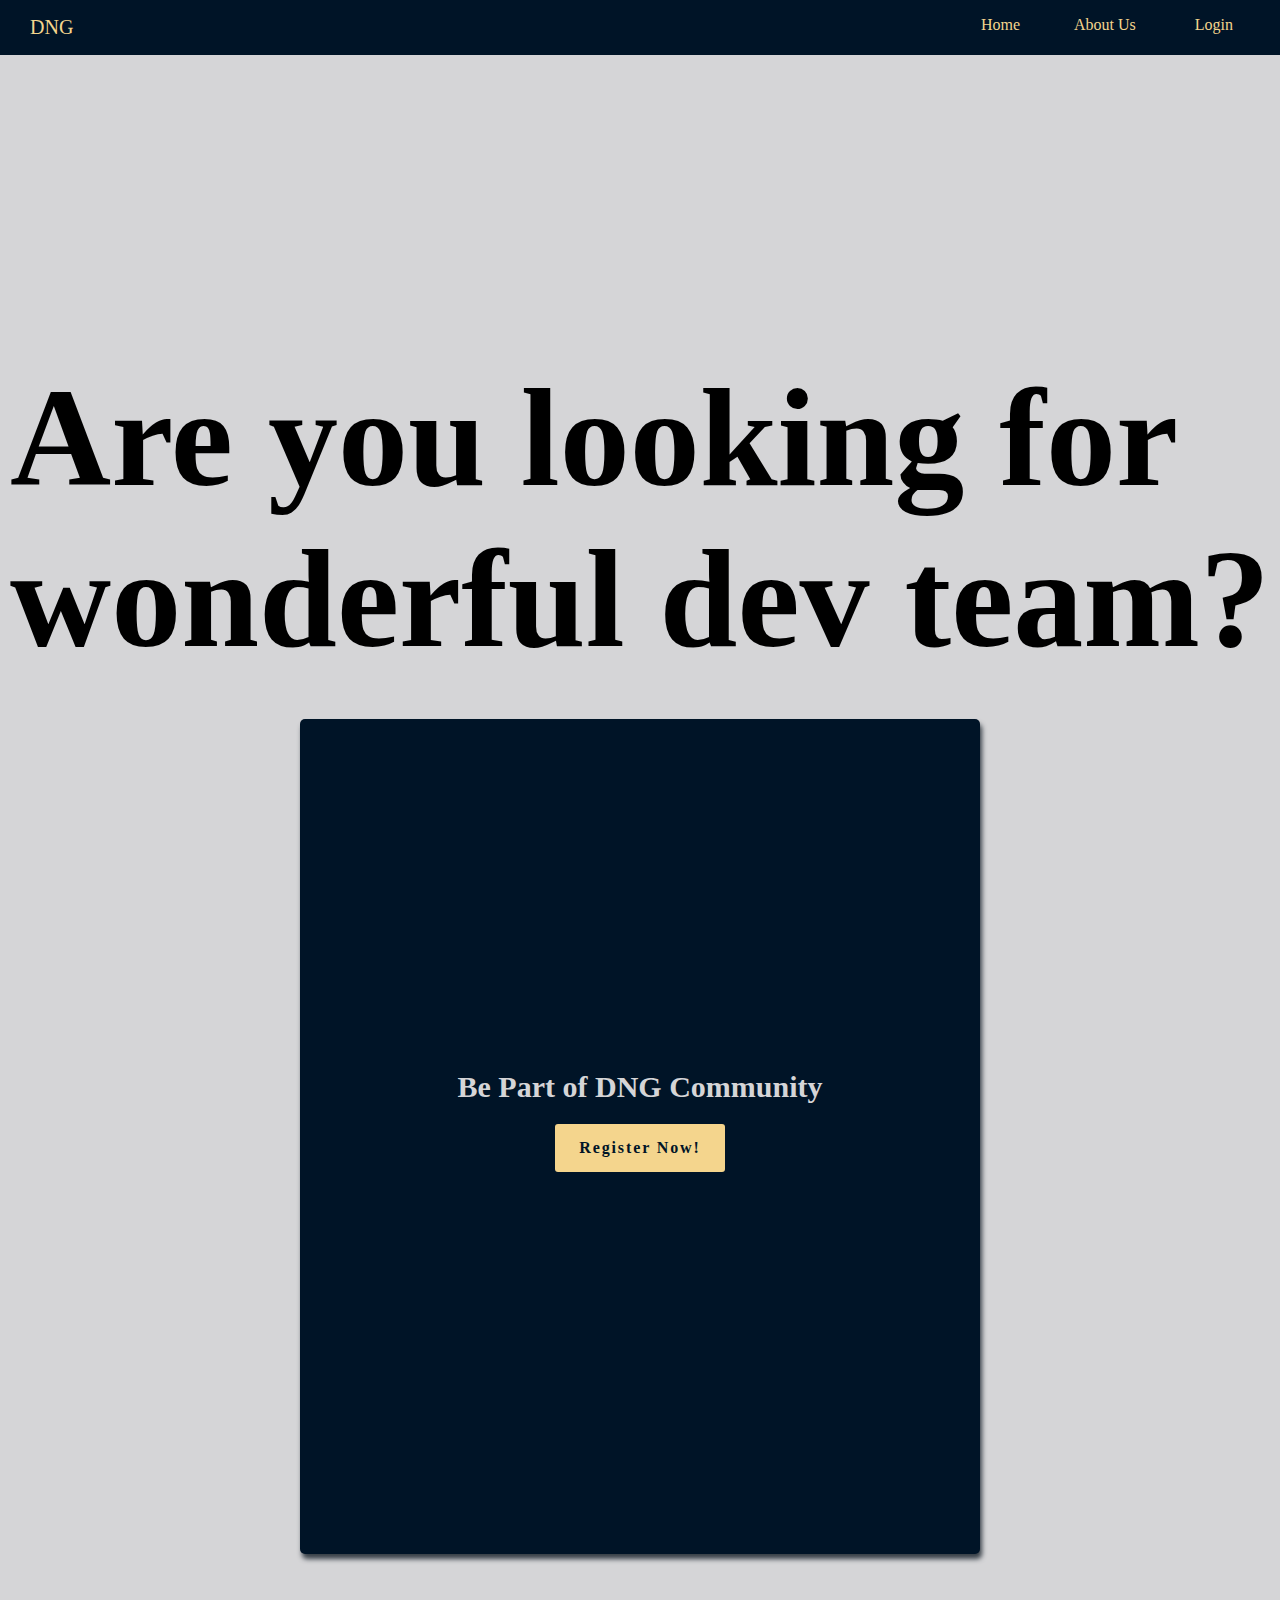
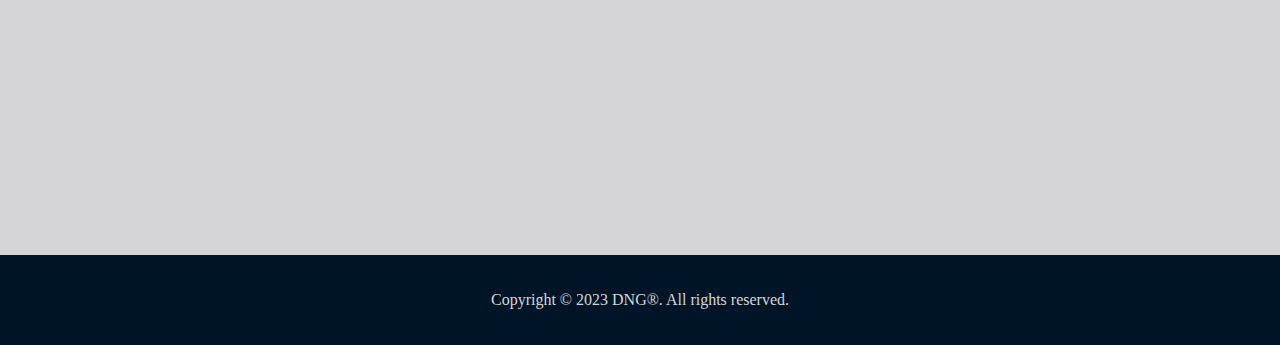
==== index.html @ 0acc9908 "2nd commit" ====
<!DOCTYPE html>
<html lang="en">
<head>
    <meta charset="UTF-8">
    <meta http-equiv="X-UA-Compatible" content="IE=edge">
    <meta name="viewport" content="width=device-width, initial-scale=1.0">
    <title>Document</title>
    <link rel="stylesheet" href="css/style.css">
  </head>
</head>
<body>
    <nav>
        <ul class="nav-bar">
            <li class="logo">DNG</li>
            <li>
                <a href="index.html">Home</a>
            </li>
            <li>
                <a href="pages/about.html">About Us</a>
            </li>
            <li class="login-logout">
                <a href="pages/login.html">Login</a>
            </li>
        </ul>
    </nav>

    <section class="main">
        <div class="header">
            <h1>Are you looking for</h1>
            <h1>wonderful dev team?</h1>
        </div>
        <div class="content">
            <h1 class="title">Be Part of DNG Community</h1>

            <a class="button" href="pages/registration.html">Register Now!</a>
        </div>
    </section>
  
</body>
<footer>
    <span>Copyright © 2023 DNG®. All rights reserved.</span>
</footer>
</html>
---- css/style.css ----
* {
    margin: 0;
    padding: 0;
}

nav {
    position: sticky;
    top: 0;
    background-color: #001427;
    padding: 10px;
    height: 35px;
    display: flex;
    flex-direction: column;
    justify-content: center;
}

.nav-bar {
    display: flex;
    flex-direction: row; 
}

nav li a {
    border: 1px solid #001427;
    padding: 8px 16px 8px 16px;
    transition: .1s ease-out;
    border-radius: 3px;
}

nav li a:hover {
    background-color: #e5b033;
    color: #001427;
    transition: .2s ease-in;
}

li {
    list-style-type: none;
    margin-left: 20px;
    color: #F4D58D;
}

a {
    text-decoration: none;
    color: #F4D58D;
}

.logo {
    margin-right: auto;
    font-size: 20px;
}

.login-logout {
    padding-left: 5px;
    padding-right: 20px;
}

.main {
    display: flex;
    flex-direction: column;
    align-items: center;
    height: 200vh;
    justify-content: center;
    background-color: #d5d5d7;
}

.header {
    font-size: 70px;
    margin-bottom: 40px;
}

.content {
    display: flex;
    flex-direction: column;
    justify-content: center;
    text-align: center;
    height: 85vh;
    width: 50vw;
    padding: 20px;
    padding-bottom: 50px;
    border-radius: 5px;
    background-color: #001427;
    color: #d5d5d7;
    box-shadow: 2px 5px 5px #373f47;
}

.title {
    font-size: 30px;
}

.button {
    height: 48px;
    padding-left: 24px;
    padding-right: 24px;
    margin-top: 20px;
    display: flex;
    flex-direction: column;
    justify-content: center;
    background-color: #F4D58D;
    align-self: center;
    letter-spacing: .5mm;
    font-size: 16px;
    border-radius: 3px;
    transition: .2s ease-in;
    color: #001427;
    border-radius: 3px;
    font-weight: bold;
}

.button:hover {
    background-color: #f5be3d;
}

.user-login {
    display: flex;
    flex-direction: column;
    align-self: center;
}

.user-register {
    width: 33vw;
    display: flex;
    flex-direction: row;
    justify-content: space-between;
    align-self: center;
}

input {
    margin-top: 20px;
    width: 210px;
    height: 40px;
    border-radius: 5px;
    text-align: center;
}

input::placeholder {
    text-align: center;
}

.register {
    margin-top: 20px;
}

.basic-info {
    display: flex;
    flex-direction: column;
}

label {
    font-size: 18px;
}

.user-info {
    display: flex;
    flex-direction: column;
    text-align: center;
    height: 95vh;
    width: 50vw;
    padding: 20px;
    padding-bottom: 50px;
    border-radius: 5px;
    background-color: #001427;
    color: #d5d5d7;
}

.user-profile {
    margin-bottom: 25vh;
}

table {
    padding-top: 20px;
}

td {
    padding-top: 10px;
}

.user-photo {
    width: 50px;
    border-radius: 2px;
}

.status-online {
    color: #0fe43d;
}

.status-offline {
    color: #ee2020;
}

.dev-pic {
    padding: 20px;
    width: 200px;
    align-self: center;
    border-radius: 5px;
}

footer {
    display: flex;
    flex-direction: row;
    justify-content: center;
    align-items: center;
    background-color: #001427;
    height: 10vh;
    color: #d5d5d7;
}
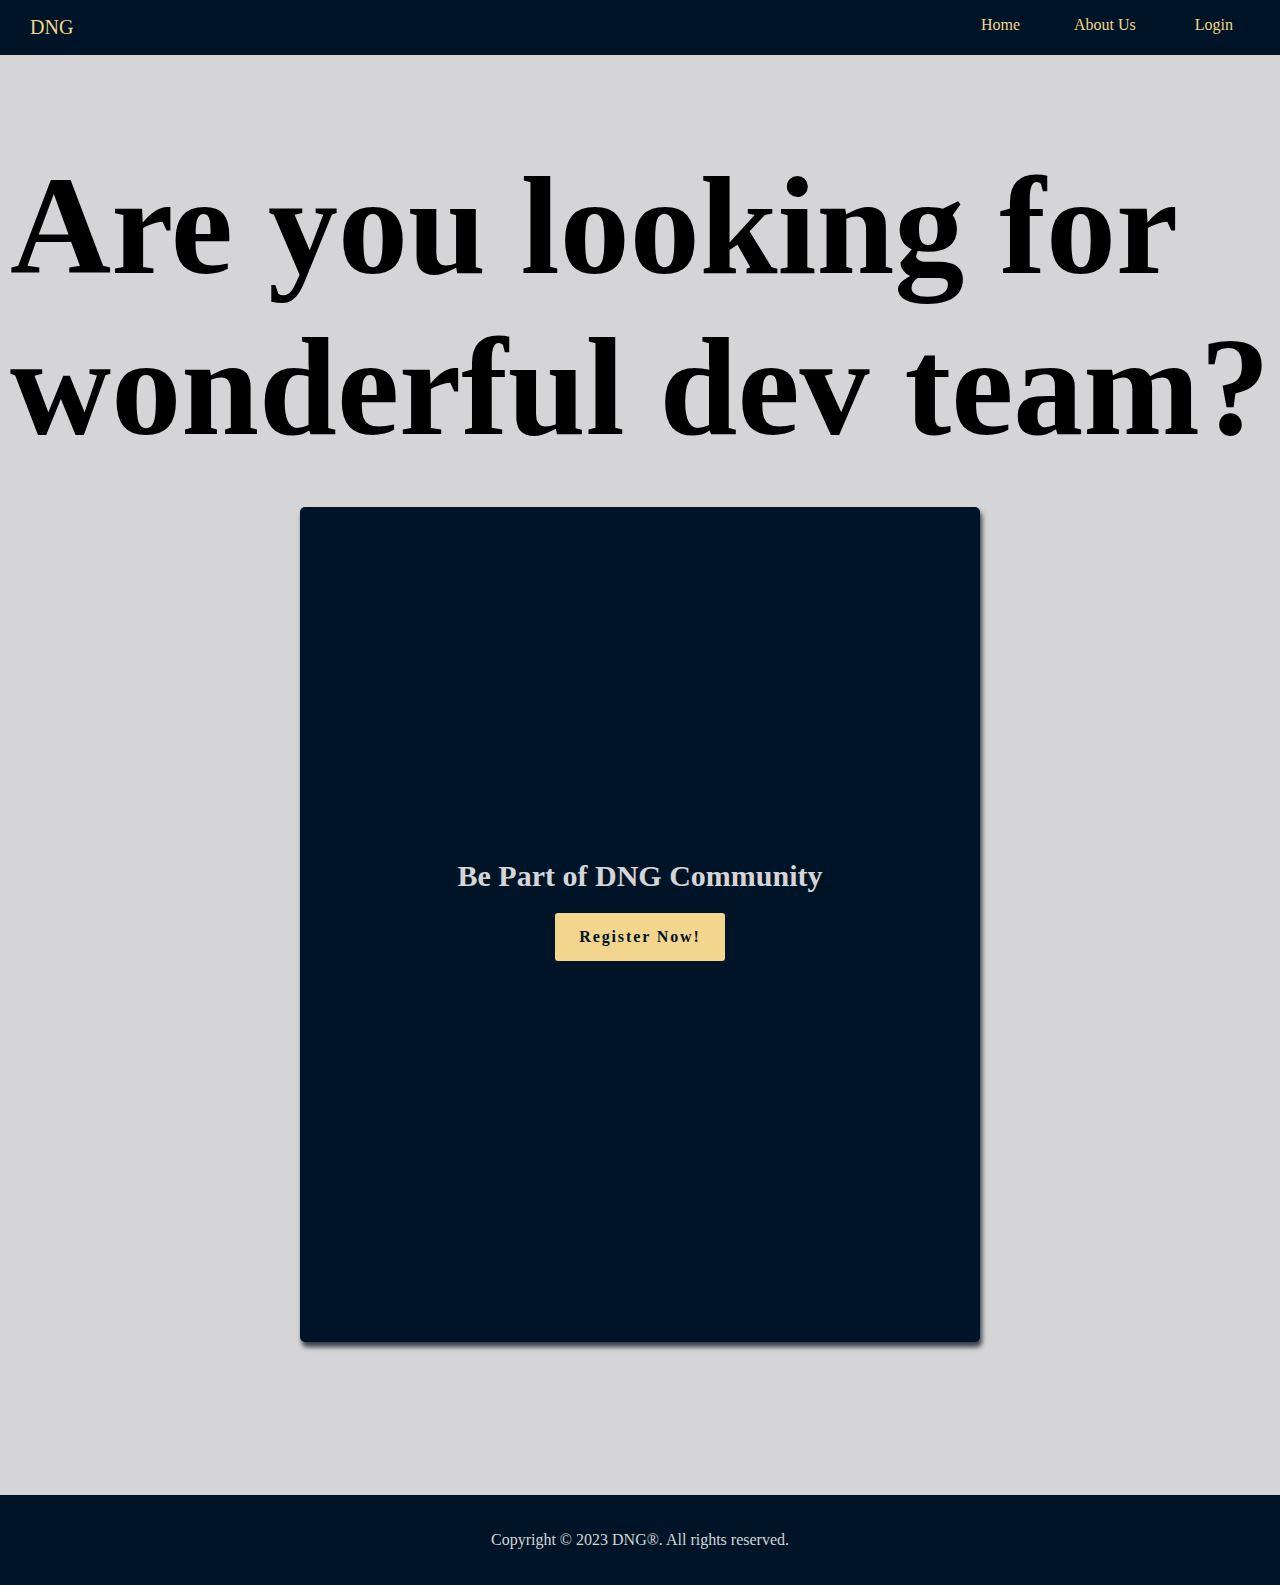
==== commit 21738213: "margin and title adjustment" ====
--- a/index.html
+++ b/index.html
@@ -4,7 +4,7 @@
     <meta charset="UTF-8">
     <meta http-equiv="X-UA-Compatible" content="IE=edge">
     <meta name="viewport" content="width=device-width, initial-scale=1.0">
-    <title>Document</title>
+    <title>DNG</title>
     <link rel="stylesheet" href="css/style.css">
   </head>
 </head>
--- a/css/style.css
+++ b/css/style.css
@@ -1,6 +1,10 @@
 * {
     margin: 0;
     padding: 0;
+}
+
+body {
+    background-color: #d5d5d7;
 }
 
 nav {
@@ -57,8 +61,8 @@
     display: flex;
     flex-direction: column;
     align-items: center;
-    height: 200vh;
-    justify-content: center;
+    height: 150vh;
+    margin-top: 10vh;
     background-color: #d5d5d7;
 }
 
